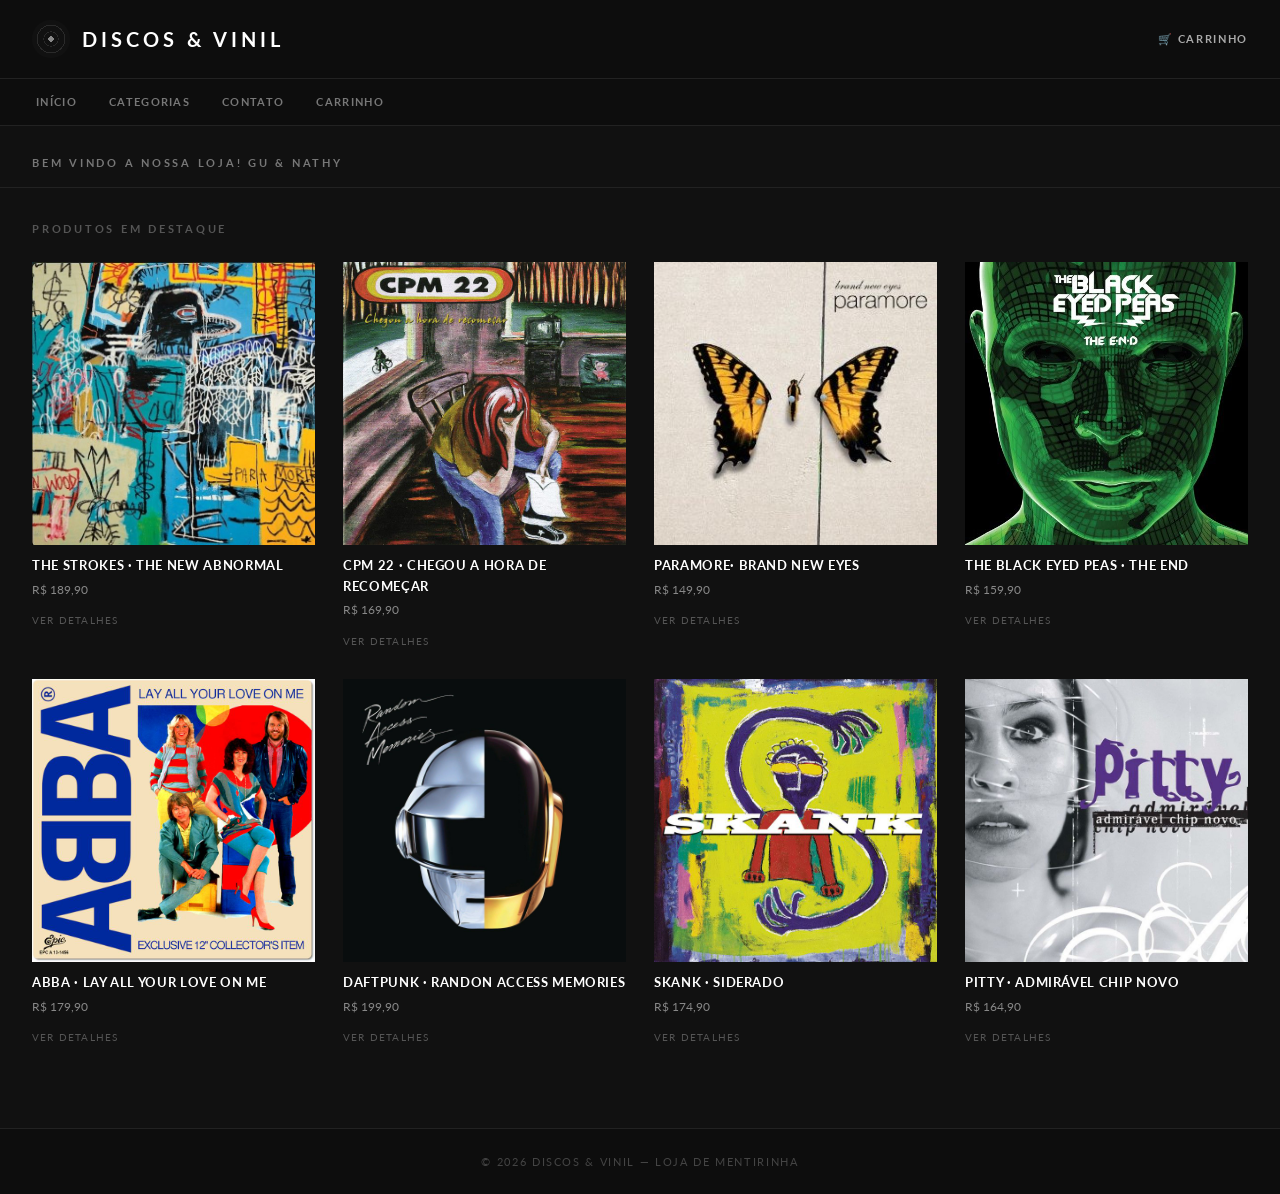
==== index.html @ 8acca0d3 "primeiro commit - loja de vinil" ====
<!DOCTYPE html>
<html lang="pt-BR">
<head>
  <meta charset="UTF-8">
  <meta name="viewport" content="width=device-width, initial-scale=1">
  <link rel="preconnect" href="https://fonts.googleapis.com">
  <link rel="preconnect" href="https://fonts.gstatic.com" crossorigin>
  <link href="https://fonts.googleapis.com/css2?family=Lato:wght@400;700&display=swap" rel="stylesheet">
  <title>DISCOS &amp; VINIL</title>
  <link rel="stylesheet" href="css/style.css">
</head>
<body>

<header class="sticky">
  <div class="header-top">
    <div class="logo-grupo">
      <div class="disco-vinil"></div>
      <a href="index.html" class="logo">Discos &amp; Vinil</a>
    </div>
    <a href="carrinho.html" class="header-carrinho">&#128722; Carrinho</a>
  </div>
  <nav>
    <ul>
      <li><a href="index.html">Início</a></li>
      <li><a href="categorias.html">Categorias</a></li>
      <li><a href="contato.html">Contato</a></li>
      <li><a href="carrinho.html">Carrinho</a></li>
    </ul>
  </nav>
</header>

<main>
  <section class="banner banner-home">
    <h1>BEM VINDO A NOSSA LOJA! GU & NATHY</h1>
  </section>

  <section class="vitrine">
    <h2>Produtos em destaque</h2>

    <div class="cards">
      <article class="card">
        <div class="card-imagem">
          <img src="img/vinil1.jpg" alt="Disco de vinil - Dark Side of the Moon">
    
        </div>
        <h3>The Strokes &middot; The New Abnormal</h3>
        <p class="preco">R$ 189,90</p>
        <a href="vinil.html" class="card-link">Ver detalhes</a>
      </article>

      <article class="card">
        <div class="card-imagem">
          <img src="img/vinil2.jpg" alt="Disco de vinil - Abbey Road">
          
        </div>
        <h3>CPM 22 &middot; Chegou a hora de recomeçar</h3>
        <p class="preco">R$ 169,90</p>
        <a href="vinil2.html" class="card-link">Ver detalhes</a>
      </article>

      <article class="card">
        <div class="card-imagem">
          <img src="img/vinil3.jpg" alt="Disco de vinil - Kind of Blue">
        </div>
        <h3>Paramore&middot; brand new eyes</h3>
        <p class="preco">R$ 149,90</p>
        <a href="categorias.html" class="card-link">Ver detalhes</a>
      </article>

      <article class="card">
        <div class="card-imagem">
          <img src="img/vinil4.jpg" alt="Disco de vinil - Nevermind">
        </div>
        <h3>The Black Eyed Peas &middot; The End</h3>
        <p class="preco">R$ 159,90</p>
        <a href="categorias.html" class="card-link">Ver detalhes</a>
      </article>

      <article class="card">
        <div class="card-imagem">
          <img src="img/vinil5.jpg" alt="Disco de vinil - Rumours">
        </div>
        <h3>ABBA &middot; lay all your love on me</h3>
        <p class="preco">R$ 179,90</p>
        <a href="categorias.html" class="card-link">Ver detalhes</a>
      </article>

      <article class="card">
        <div class="card-imagem">
          <img src="img/vinil6.jpg" alt="Disco de vinil - Thriller">
        </div>
        <h3>DAFTPUNK &middot; Randon Access Memories</h3>
        <p class="preco">R$ 199,90</p>
        <a href="categorias.html" class="card-link">Ver detalhes</a>
      </article>

      <article class="card">
        <div class="card-imagem">
          <img src="img/vinil7.jpg" alt="Disco de vinil - Bohemian Rhapsody">
        </div>
        <h3>SKANK &middot; Siderado</h3>
        <p class="preco">R$ 174,90</p>
        <a href="categorias.html" class="card-link">Ver detalhes</a>
      </article>

      <article class="card">
        <div class="card-imagem">
          <img src="img/vinil8.jpg" alt="Disco de vinil - Back in Black">
        </div>
        <h3>Pitty &middot; admirável chip novo</h3>
        <p class="preco">R$ 164,90</p>
        <a href="categorias.html" class="card-link">Ver detalhes</a>
      </article>
    </div>
  </section>
</main>

<footer>
  <p>&copy; 2026 Discos &amp; Vinil &mdash; loja de mentirinha</p>
</footer>

</body>
</html>
---- css/style.css ----
* {
  box-sizing: border-box;
  margin: 0;
  padding: 0; /*pra remover os espaços padrão que o navegador coloca*/
}

body {
  font-family: 'Lato', sans-serif;
  line-height: 1.6;
  background-color: #111111;
  color: #cccccc;
}

img {
  max-width: 100%; 
  height: auto;
  display: block; 
}
  /*display:block pra remover o esp em branco que imagens inline deixam*/


h1, h2, h3 {
  font-family: 'Lato', sans-serif;
}

/* HEADER */
header {
  background-color: #0d0d0d;
  border-bottom: 1px solid #222222;
}

header.sticky {
  position: sticky;
  top: 0;
  z-index: 100;
}

.header-top {
  padding: 20px 32px;
  display: flex;
  justify-content: space-between;
  align-items: center;
  border-bottom: 1px solid #222222;
}

.logo-grupo {
  display: flex;
  align-items: center;
  gap: 12px;
}

.disco-vinil {
  width: 38px;
  height: 38px;
  border-radius: 50%;
  background: radial-gradient(
    circle,
    #888888 0%, #888888 10%,
    #111111 10%, #111111 25%,
    #2a2a2a 25%, #2a2a2a 28%,
    #111111 28%, #111111 50%,
    #2a2a2a 50%, #2a2a2a 53%,
    #111111 53%
  );
  animation: girar 3s linear infinite;
  flex-shrink: 0;
}

@keyframes girar {
  from { transform: rotate(0deg); }
  to   { transform: rotate(360deg); }
}

.logo {
  font-size: 20px;
  font-weight: 700;
  letter-spacing: 0.2em;
  text-transform: uppercase;
  color: #ffffff;
  text-decoration: none;
}

.header-carrinho {
  color: #aaaaaa;
  text-decoration: none;
  font-size: 11px;
  font-weight: 700;
  letter-spacing: 0.15em;
  text-transform: uppercase;
}

.header-carrinho:hover {
  color: #ffffff;
}

nav {
  padding: 0px 20px;
}

nav ul {
  list-style: none;
  display: flex;
}

nav ul li a {
  display: block;
  padding: 14px 16px;
  color: #777777;
  text-decoration: none;
  font-size: 11px;
  font-weight: 700;
  letter-spacing: 0.12em;
  text-transform: uppercase;
  transition: color 0.2s;
}

/*<a> é inline e não aceita padding direito. block faz o link ocupar a área toda, então a área clicável fica maior.*/

nav ul li a:hover {
  color: #ffffff;
}

/* BANNER */
.banner {
  padding: 28px 32px 16px;
  border-bottom: 1px solid #222222;
}

.banner h1 {
  font-size: 11px;
  letter-spacing: 0.25em;
  text-transform: uppercase;
  color: #777777;
  font-weight: 700;
}

.banner-home h1::after{
  content: ' 😊';
  display: inline-block;
  opacity: 0;
  transform: translateX(-20px) rotate(0deg);
  transition: all 0.5s ease;
}

.banner-home h1:hover::after{
  opacity: 1;
  transform: translateX(0) rotate(360deg);
}

/* VITRINE */
.vitrine {
  padding: 32px;
}

.vitrine h2 {
  font-size: 11px;
  letter-spacing: 0.25em;
  text-transform: uppercase;
  color: #555555;
  margin-bottom: 24px;
}

.cards {
  display: grid;
  grid-template-columns: repeat(4, 1fr);
  gap: 28px;
}

.card {
  background: none;
  border: none;
  padding: 0;
  text-align: left;
}

.card-imagem {
  position: relative;
}

.card-imagem img {
  width: 100%;
  transition: opacity 0.3s;
}

.card:hover .card-imagem img {
  opacity: 0.7;
}



.card h3 {
  font-size: 13px;
  font-weight: 700;
  letter-spacing: 0.05em;
  text-transform: uppercase;
  color: #ffffff;
  margin-top: 10px;
  margin-bottom: 4px;
}

.preco {
  font-size: 12px;
  color: #888888;
  font-weight: 400;
  margin-bottom: 6px;
}

.card-link {
  font-size: 10px;
  color: #555555;
  text-decoration: none;
  letter-spacing: 0.12em;
  text-transform: uppercase;
  transition: color 0.2s;
}

.card-link:hover {
  color: #ffffff;
}

/* FOOTER */
footer {
  background-color: #0d0d0d;
  color: #444444;
  text-align: center;
  padding: 24px 32px;
  font-size: 11px;
  letter-spacing: 0.15em;
  text-transform: uppercase;
  border-top: 1px solid #222222;
  margin-top: 48px;
}

/* CATEGORIAS */
.layout-categorias {
  padding: 32px;
}

.layout-categorias .vitrine {
  padding: 0;
}

.categoria {
  margin-bottom: 48px;
}

.categoria-video {
  margin-bottom: 20px;
}

.categoria h2 {
  font-size: 11px;
  letter-spacing: 0.25em;
  text-transform: uppercase;
  color: #555555;
  margin-bottom: 24px;
  padding-bottom: 12px;
  border-bottom: 1px solid #222222;
}

.lista-albuns {
  list-style: none;
  display: grid;
  grid-template-columns: repeat(4, 1fr);
  gap: 28px;
}

.lista-albuns li iframe {
  width: 100%;
  aspect-ratio: 16/9;
  border: none;
  display: block;
}

/* RESPONSIVIDADE */
@media (max-width: 900px) {
  .cards {
    grid-template-columns: repeat(2, 1fr);
    gap: 20px;
  }

  .header-top {
    padding: 16px 20px;
  }

  nav {
    padding: 0 8px;
  }

  nav ul li a {
    padding: 12px 10px;
    font-size: 10px;
  }

  .vitrine {
    padding: 24px 20px;
  }

  .banner {
    padding: 20px 20px 12px;
  }
}

@media (max-width: 560px) {
  .cards {
    grid-template-columns: repeat(2, 1fr);
    gap: 14px;
  }

  .logo {
    font-size: 15px;
  }

  nav ul {
    flex-wrap: wrap;
  }

  nav ul li a {
    padding: 10px 8px;
    font-size: 9px;
  }

  .vitrine {
    padding: 16px 14px;
  }
}
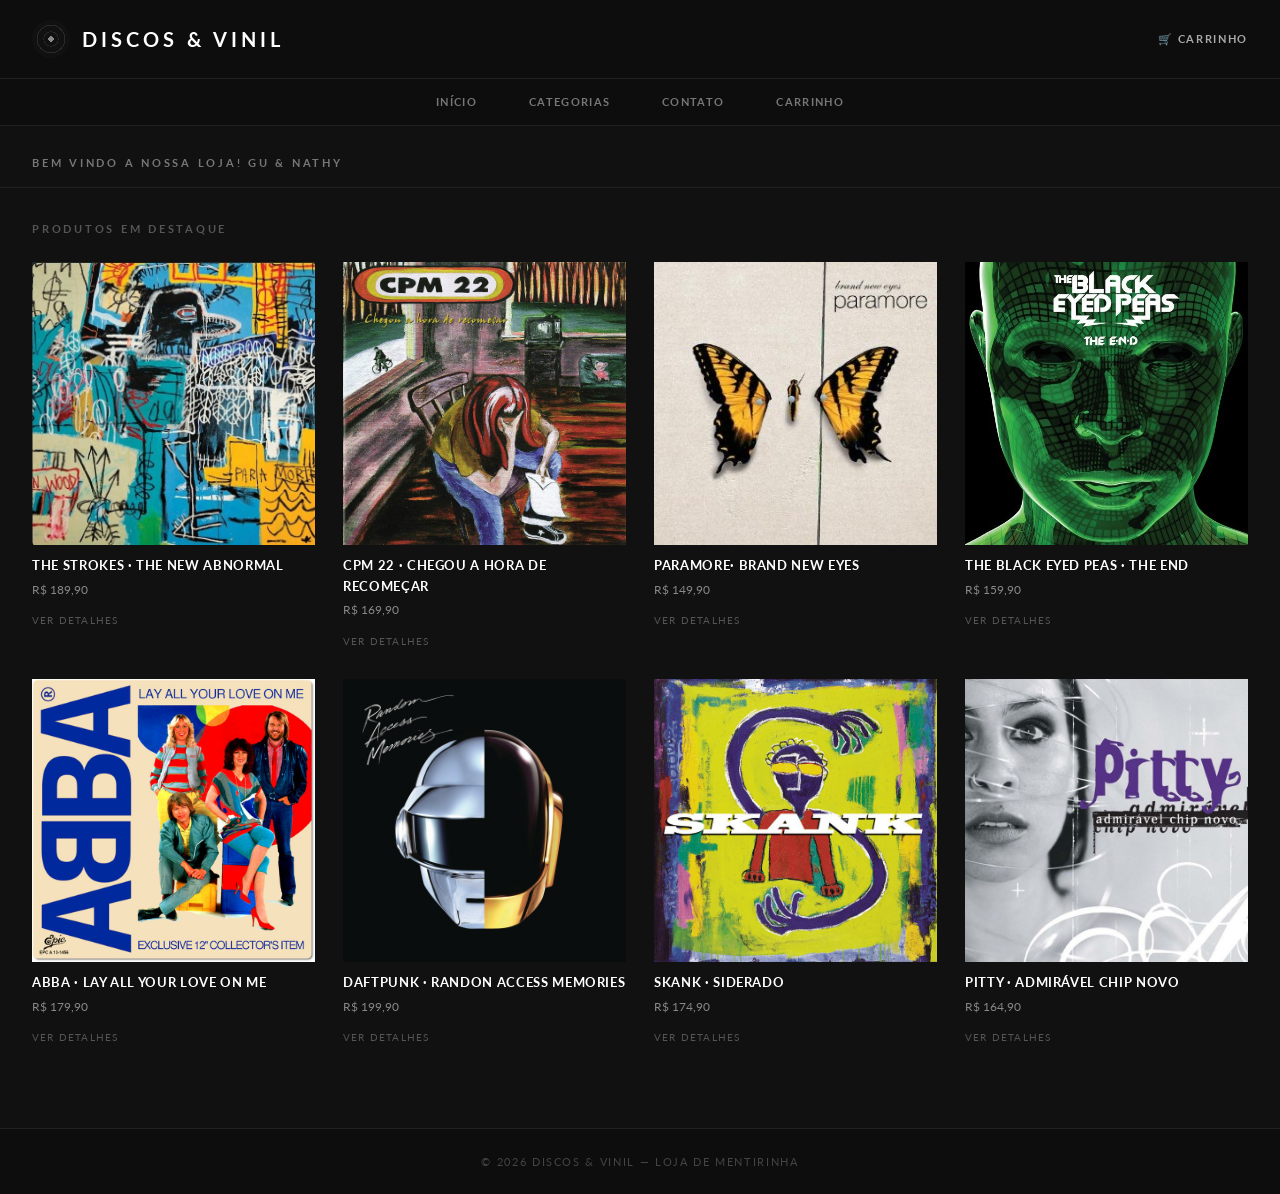
==== commit b6cf1afb: "adiciona páginas de carrinho e contato, atualiza categorias e estilos - adiciona carrinho.html com t" ====
--- a/index.html
+++ b/index.html
@@ -80,7 +80,7 @@
         <div class="card-imagem">
           <img src="img/vinil5.jpg" alt="Disco de vinil - Rumours">
         </div>
-        <h3>ABBA &middot; lay all your love on me</h3>
+        <h3>ABBA &middot; Lay all your love on me</h3>
         <p class="preco">R$ 179,90</p>
         <a href="categorias.html" class="card-link">Ver detalhes</a>
       </article>
@@ -107,7 +107,7 @@
         <div class="card-imagem">
           <img src="img/vinil8.jpg" alt="Disco de vinil - Back in Black">
         </div>
-        <h3>Pitty &middot; admirável chip novo</h3>
+        <h3>Pitty &middot; Admirável chip novo</h3>
         <p class="preco">R$ 164,90</p>
         <a href="categorias.html" class="card-link">Ver detalhes</a>
       </article>
--- a/css/style.css
+++ b/css/style.css
@@ -33,6 +33,15 @@
   position: sticky;
   top: 0;
   z-index: 100;
+}
+
+nav ul {
+    display: flex;
+    justify-content: center;
+	list-style: none;
+    padding: 0;
+    margin: 0;
+    gap: 20px;
 }
 
 .header-top {
@@ -93,15 +102,6 @@
   color: #ffffff;
 }
 
-nav {
-  padding: 0px 20px;
-}
-
-nav ul {
-  list-style: none;
-  display: flex;
-}
-
 nav ul li a {
   display: block;
   padding: 14px 16px;
@@ -272,6 +272,233 @@
   display: block;
 }
 
+/* CONTATO */
+.container-contato {
+    max-width: 500px;
+    margin: 40px auto;
+    padding: 20px;
+    font-family: 'Lato', sans-serif;
+    text-align: center;
+}
+
+.container-contato h2 {
+    color: #333;
+    margin-bottom: 10px;
+}
+
+.container-contato p {
+    color: #666;
+    margin-bottom: 30px;
+}
+
+.formulario-contato {
+    background-color: #ffffff;
+    padding: 30px;
+    border-radius: 8px;
+    box-shadow: 0 4px 10px rgba(0, 0, 0, 0.1);
+    text-align: left;
+}
+
+.campo {
+    display: flex;
+    flex-direction: column;
+    margin-bottom: 20px;
+}
+
+.campo label {
+    font-weight: bold;
+    margin-bottom: 8px;
+    color: #444;
+    font-size: 0.9rem;
+}
+
+.campo input, 
+.campo textarea {
+    padding: 12px;
+    border: 1px solid #ccc;
+    border-radius: 4px;
+    font-size: 1rem;
+    font-family: inherit;
+    transition: border-color 0.3s ease;
+}
+
+.campo input:focus, 
+.campo textarea:focus {
+    border-color: #007bff;
+    outline: none;
+}
+
+.botao-enviar {
+    width: 100%;
+    padding: 14px;
+    background-color: #007bff;
+    color: white;
+    border: none;
+    border-radius: 4px;
+    font-size: 1rem;
+    font-weight: bold;
+    cursor: pointer;
+    transition: background-color 0.3s ease;
+}
+
+.botao-enviar:hover {
+    background-color: #0056b3;
+}
+
+/* CARRINHO */
+.checkout-container {
+    max-width: 1100px;
+    margin: 40px auto;
+    padding: 0 20px;
+    font-family: 'Lato', sans-serif;
+}
+
+.checkout-container h2 {
+    margin-bottom: 30px;
+    color: #333;
+    border-bottom: 2px solid #f4f4f4;
+    padding-bottom: 10px;
+}
+
+.checkout-wrapper {
+    display: flex;
+    gap: 30px;
+    align-items: flex-start;
+}
+
+/* Área da Tabela de Itens */
+.carrinho-itens {
+    flex: 2;
+}
+
+.tabela-carrinho {
+    width: 100%;
+    border-collapse: collapse;
+    text-align: left;
+}
+
+.tabela-carrinho th {
+    padding: 12px;
+    border-bottom: 2px solid #ddd;
+    color: #555;
+    font-weight: 700;
+}
+
+.tabela-carrinho td {
+    padding: 20px 12px;
+    border-bottom: 1px solid #eee;
+    vertical-align: middle;
+}
+
+.item-info {
+    display: flex;
+    align-items: center;
+    gap: 15px;
+}
+
+.item-img-mini {
+    width: 60px;
+    height: 60px;
+    object-fit: cover;
+    border-radius: 4px;
+}
+
+.item-info h4 {
+    margin: 0 0 5px 0;
+    color: #333;
+}
+
+.item-info p {
+    margin: 0;
+    color: #777;
+    font-size: 0.9rem;
+}
+
+.qtd-input {
+    width: 50px;
+    padding: 5px;
+    border: 1px solid #ccc;
+    border-radius: 4px;
+    text-align: center;
+    font-size: 1rem;
+}
+
+.valor {
+    font-weight: 700;
+    color: #333;
+}
+
+.total-item {
+    color: #fff;
+}
+
+/* Painel Lateral de Resumo */
+.carrinho-resumo {
+    flex: 1;
+    background-color: #f9f9f9;
+    padding: 25px;
+    border-radius: 8px;
+    border: 1px solid #eee;
+}
+
+.carrinho-resumo h3 {
+    margin-top: 0;
+    margin-bottom: 20px;
+    color: #333;
+}
+
+.resumo-linha {
+    display: flex;
+    justify-content: space-between;
+    margin-bottom: 15px;
+    color: #666;
+    font-size: 1rem;
+}
+
+.frete-gratis {
+    color: #28a745;
+    font-weight: 700;
+}
+
+.total-geral {
+    border-top: 1px solid #ddd;
+    padding-top: 15px;
+    font-size: 1.25rem;
+    font-weight: 700;
+    color: #000;
+}
+
+.btn-finalizar {
+    width: 100%;
+    padding: 15px;
+    background-color: #28a745;
+    color: white;
+    border: none;
+    border-radius: 4px;
+    font-size: 1.1rem;
+    font-weight: bold;
+    cursor: pointer;
+    margin-top: 15px;
+    transition: background-color 0.2s ease;
+}
+
+.btn-finalizar:hover {
+    background-color: #218838;
+}
+
+.btn-continuar {
+    display: block;
+    text-align: center;
+    margin-top: 15px;
+    color: #007bff;
+    text-decoration: none;
+    font-size: 0.95rem;
+}
+
+.btn-continuar:hover {
+    text-decoration: underline;
+}
+
 /* RESPONSIVIDADE */
 @media (max-width: 900px) {
   .cards {
@@ -324,3 +551,53 @@
     padding: 16px 14px;
   }
 }
+
+@media (max-width: 480px) and (orientation: portrait) {	
+	nav ul {
+		gap: 0px;
+	}
+}
+
+@media (max-width: 480px) and (orientation: portrait) {
+    .container-contato {
+        margin: 20px auto;
+        padding: 10px;
+    }
+    .formulario-contato {
+        padding: 20px;
+    }
+}
+
+@media (max-width: 768px) {
+    .checkout-wrapper {
+        flex-direction: column;
+    }
+
+    .carrinho-itens, .carrinho-resumo {
+        width: 100%;
+    }
+
+    /* Transforma a tabela em blocos empilhados para telas pequenas */
+    .tabela-carrinho thead {
+        display: none;
+    }
+
+    .tabela-carrinho tr {
+        display: block;
+        border-bottom: 2px solid #eee;
+        padding: 15px 0;
+    }
+
+    .tabela-carrinho td {
+        display: flex;
+        justify-content: space-between;
+        align-items: center;
+        padding: 8px 0;
+        border: none;
+    }
+
+    /* Adiciona etiquetas dinâmicas simulando os cabeçalhos ocultos */
+    .tabela-carrinho td:nth-of-type(2)::before { content: "Qtd:"; font-weight: bold; }
+    .tabela-carrinho td:nth-of-type(3)::before { content: "Unitário:"; font-weight: bold; }
+    .tabela-carrinho td:nth-of-type(4)::before { content: "Total:"; font-weight: bold; }
+}
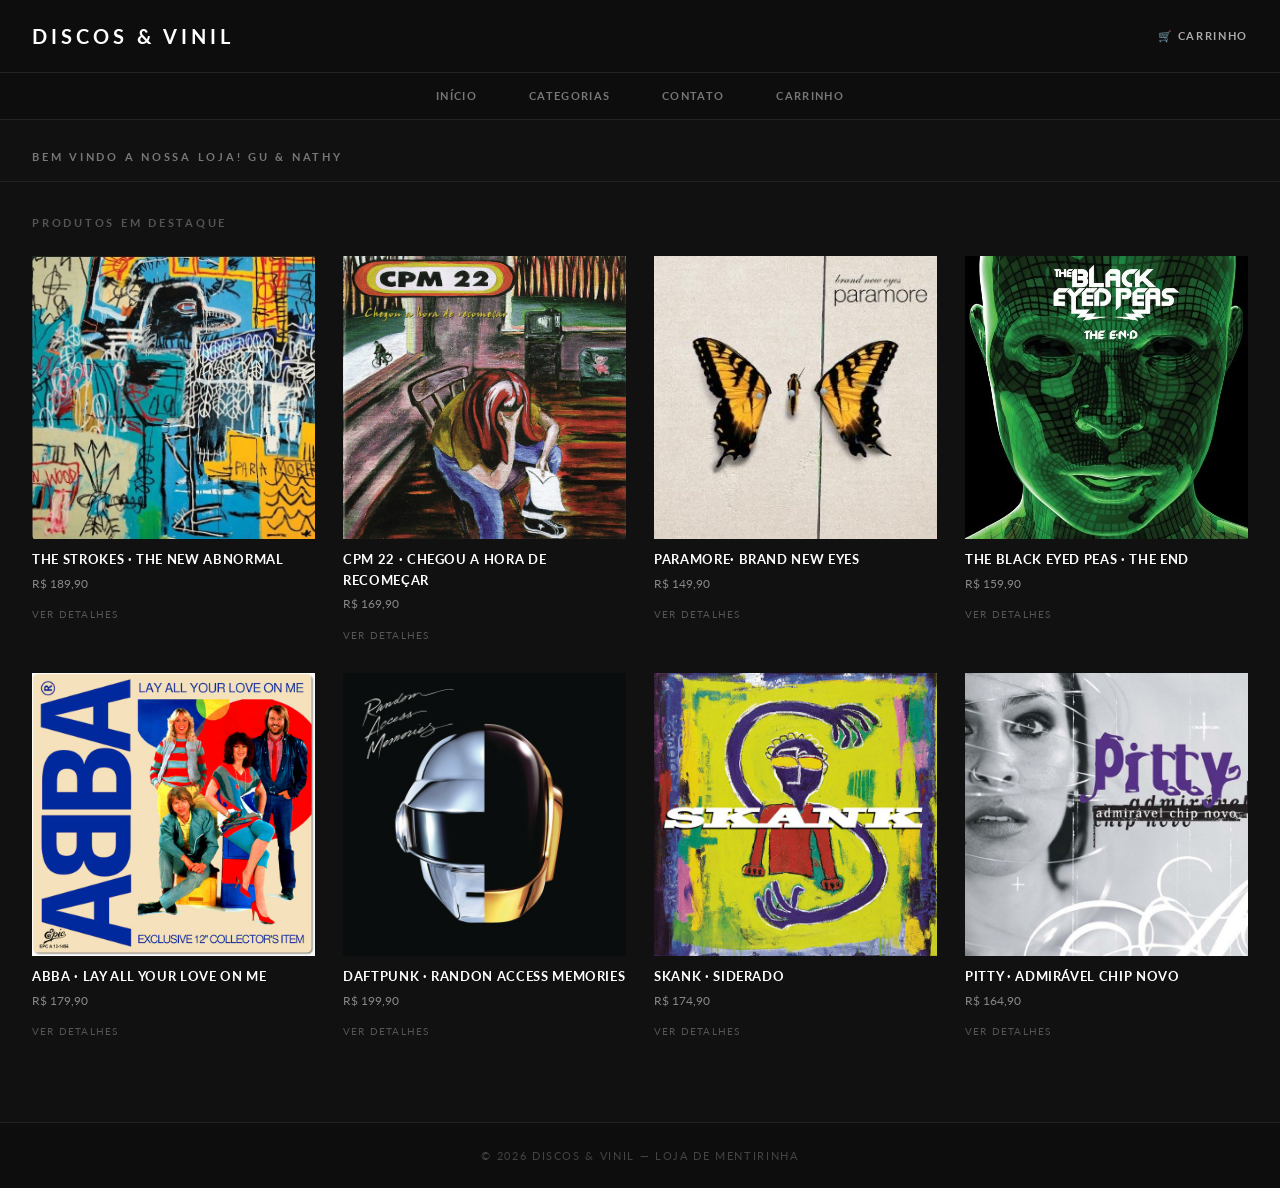
==== commit 53f864db: "remove disco de vinil animado do header - substitui a div.disco-vinil por imagem e depois remove com" ====
--- a/index.html
+++ b/index.html
@@ -14,7 +14,7 @@
 <header class="sticky">
   <div class="header-top">
     <div class="logo-grupo">
-      <div class="disco-vinil"></div>
+       
       <a href="index.html" class="logo">Discos &amp; Vinil</a>
     </div>
     <a href="carrinho.html" class="header-carrinho">&#128722; Carrinho</a>
--- a/css/style.css
+++ b/css/style.css
@@ -9,6 +9,13 @@
   line-height: 1.6;
   background-color: #111111;
   color: #cccccc;
+  min-height: 100vh;
+  display: flex;
+  flex-direction: column;
+}
+
+main {
+  flex: 1;
 }
 
 img {
@@ -58,27 +65,6 @@
   gap: 12px;
 }
 
-.disco-vinil {
-  width: 38px;
-  height: 38px;
-  border-radius: 50%;
-  background: radial-gradient(
-    circle,
-    #888888 0%, #888888 10%,
-    #111111 10%, #111111 25%,
-    #2a2a2a 25%, #2a2a2a 28%,
-    #111111 28%, #111111 50%,
-    #2a2a2a 50%, #2a2a2a 53%,
-    #111111 53%
-  );
-  animation: girar 3s linear infinite;
-  flex-shrink: 0;
-}
-
-@keyframes girar {
-  from { transform: rotate(0deg); }
-  to   { transform: rotate(360deg); }
-}
 
 .logo {
   font-size: 20px;
@@ -282,7 +268,7 @@
 }
 
 .container-contato h2 {
-    color: #333;
+    color: white;
     margin-bottom: 10px;
 }
 
@@ -292,14 +278,14 @@
 }
 
 .formulario-contato {
-    background-color: #ffffff;
+    background-color: #333;
     padding: 30px;
     border-radius: 8px;
-    box-shadow: 0 4px 10px rgba(0, 0, 0, 0.1);
     text-align: left;
 }
 
 .campo {
+    
     display: flex;
     flex-direction: column;
     margin-bottom: 20px;
@@ -308,25 +294,21 @@
 .campo label {
     font-weight: bold;
     margin-bottom: 8px;
-    color: #444;
+    color: white;
     font-size: 0.9rem;
 }
 
 .campo input, 
 .campo textarea {
     padding: 12px;
-    border: 1px solid #ccc;
-    border-radius: 4px;
+    border: 1px solid blue;
+    border-radius: 8px;
     font-size: 1rem;
     font-family: inherit;
     transition: border-color 0.3s ease;
 }
 
-.campo input:focus, 
-.campo textarea:focus {
-    border-color: #007bff;
-    outline: none;
-}
+
 
 .botao-enviar {
     width: 100%;
@@ -355,7 +337,7 @@
 
 .checkout-container h2 {
     margin-bottom: 30px;
-    color: #333;
+    color: white;
     border-bottom: 2px solid #f4f4f4;
     padding-bottom: 10px;
 }
@@ -380,7 +362,7 @@
 .tabela-carrinho th {
     padding: 12px;
     border-bottom: 2px solid #ddd;
-    color: #555;
+    color: white;
     font-weight: 700;
 }
 
@@ -425,7 +407,7 @@
 
 .valor {
     font-weight: 700;
-    color: #333;
+    color: white;
 }
 
 .total-item {
@@ -435,7 +417,7 @@
 /* Painel Lateral de Resumo */
 .carrinho-resumo {
     flex: 1;
-    background-color: #f9f9f9;
+    background-color: white;
     padding: 25px;
     border-radius: 8px;
     border: 1px solid #eee;
